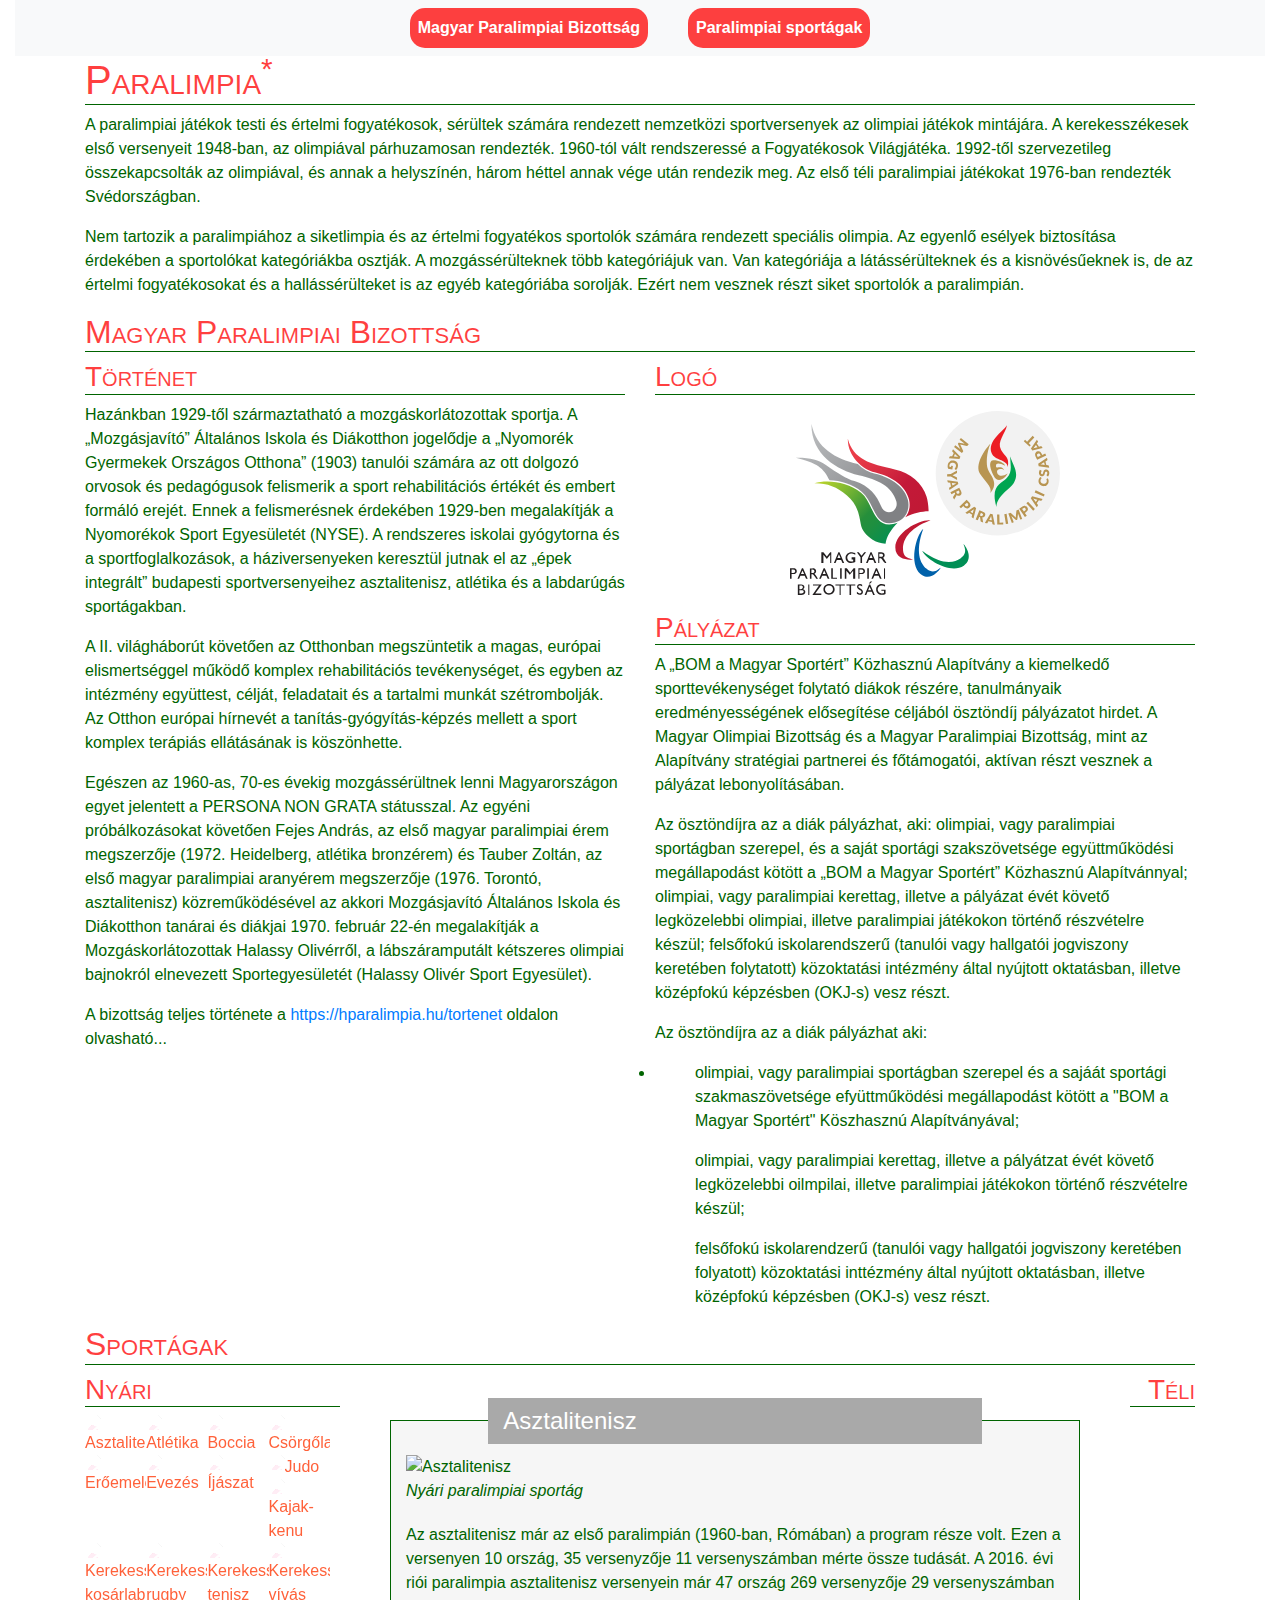
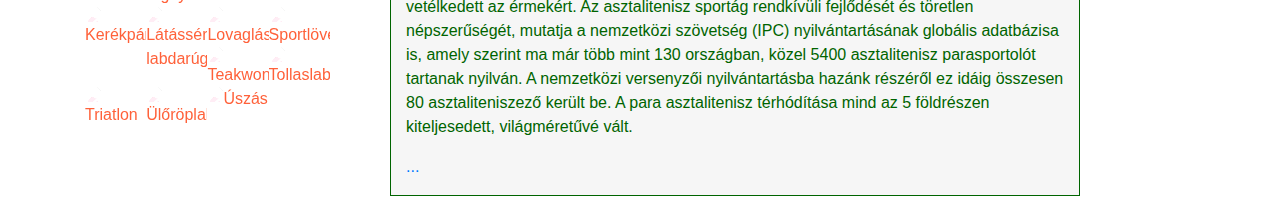
==== index.html @ bf9643d5 "Add files via upload" ====
<!DOCTYPE html>
<html>
<head>
       <meta charset="UTF-8">
    <meta name="viewport" content="width=device-width, initial-scale=1.0">
    <link rel="stylesheet" href="bootstrap.min.css">
    <link rel="stylesheet" href="paralimpia.css">
    <script src="paralimpia.js"></script>
    <title>Paralimpia</title>
</head>
<body>
    
<div class="container-fluid">    
    <nav id="top" class="navbar navbar-expand-sm bg-light justify-content-center">
        <ul class="navbar-nav">
        <li class="nav-item">
            <a class="nav-link" href="#bizottsag">Magyar Paralimpiai Bizottság</a>
        </li>
        <li class="nav-item">
            <a class="nav-link" href="#sportagak">Paralimpiai sportágak</a>
        </li>
        </ul>
    </nav>
</div>
<div class="container">
    <h1>Paralimpia<sup title="https://hu.wikipedia.org/wiki/Paralimpiai_játékok">*</sup></h1>
    <p>A paralimpiai játékok testi és értelmi fogyatékosok, sérültek számára rendezett nemzetközi sportversenyek az olimpiai játékok mintájára. A kerekesszékesek első versenyeit 1948-ban, az olimpiával párhuzamosan rendezték. 1960-tól vált rendszeressé a Fogyatékosok Világjátéka. 1992-től szervezetileg összekapcsolták az olimpiával, és annak a helyszínén, három héttel annak vége után rendezik meg. Az első téli paralimpiai játékokat 1976-ban rendezték Svédországban.</p>
    <p>Nem tartozik a paralimpiához a siketlimpia és az értelmi fogyatékos sportolók számára rendezett speciális olimpia. Az egyenlő esélyek biztosítása érdekében a sportolókat kategóriákba osztják. A mozgássérülteknek több kategóriájuk van. Van kategóriája a látássérülteknek és a kisnövésűeknek is, de az értelmi fogyatékosokat és a hallássérülteket is az egyéb kategóriába sorolják. Ezért nem vesznek részt siket sportolók a paralimpián.</p>
    
    <h2 id="bizottsag">Magyar Paralimpiai Bizottság</h2>
    <div class="row">
        <div class="col-lg-6">
            <h3>Történet</h3>
            <p>Hazánkban 1929-től származtatható a mozgáskorlátozottak sportja. A „Mozgásjavító” Általános Iskola és Diákotthon jogelődje a „Nyomorék Gyermekek Országos Otthona” (1903) tanulói számára az ott dolgozó orvosok és pedagógusok felismerik a sport rehabilitációs értékét és embert formáló  erejét. Ennek a felismerésnek érdekében 1929-ben megalakítják a Nyomorékok Sport Egyesületét (NYSE).  A rendszeres iskolai gyógytorna és a sportfoglalkozások, a háziversenyeken keresztül jutnak el az „épek integrált” budapesti sportversenyeihez asztalitenisz, atlétika és a labdarúgás sportágakban.</p>
            <p>A II. világháborút követően az Otthonban megszüntetik a magas, európai elismertséggel működő  komplex rehabilitációs tevékenységet, és egyben az intézmény együttest, célját, feladatait és a  tartalmi munkát szétrombolják. Az Otthon európai hírnevét a tanítás-gyógyítás-képzés mellett a sport komplex terápiás ellátásának is köszönhette.</p>
            <p>Egészen az 1960-as, 70-es évekig mozgássérültnek lenni Magyarországon egyet jelentett a PERSONA NON GRATA státusszal. Az egyéni próbálkozásokat követően Fejes András, az első magyar paralimpiai érem megszerzője (1972. Heidelberg, atlétika bronzérem) és Tauber Zoltán, az első magyar paralimpiai aranyérem megszerzője (1976. Torontó, asztalitenisz) közreműködésével az akkori Mozgásjavító Általános Iskola és Diákotthon tanárai és diákjai 1970. február 22-én megalakítják a Mozgáskorlátozottak Halassy Olivérről, a lábszáramputált kétszeres olimpiai bajnokról elnevezett Sportegyesületét (Halassy Olivér Sport Egyesület).</p>
            <p>A bizottság teljes története a <a href="https://hparalimpia.hu/tortenet" target="_blank"> https://hparalimpia.hu/tortenet</a> oldalon olvasható...</p>

        </div>
        <div class="col-lg-6">
            <h3>Logó</h3>
            <img src="mpb-group-logo.svg" class="mx-auto d-block w-50 my-3" alt="A Magyar Paralimpiai Bizottság logója" title="A Magyar Paralimpiai Bizottság logója">
            <h3>Pályázat</h3>
            <p>A „BOM a Magyar Sportért” Közhasznú Alapítvány a kiemelkedő sporttevékenységet folytató diákok részére, tanulmányaik eredményességének elősegítése céljából ösztöndíj pályázatot hirdet. A Magyar Olimpiai Bizottság és a Magyar Paralimpiai Bizottság, mint az Alapítvány stratégiai partnerei és főtámogatói, aktívan részt vesznek a pályázat lebonyolításában.</p>
            <p>Az ösztöndíjra az a diák pályázhat, aki: olimpiai, vagy paralimpiai sportágban szerepel, és a saját sportági szakszövetsége együttműködési megállapodást kötött a „BOM a Magyar Sportért” Közhasznú Alapítvánnyal; olimpiai, vagy paralimpiai kerettag, illetve a pályázat évét követő legközelebbi olimpiai, illetve paralimpiai játékokon történő részvételre készül; felsőfokú iskolarendszerű (tanulói vagy hallgatói jogviszony keretében folytatott) közoktatási intézmény által nyújtott oktatásban, illetve középfokú képzésben (OKJ-s) vesz részt.</p>

            <p>Az ösztöndíjra az a diák pályázhat aki:</p>
            <li>
                <ul>olimpiai, vagy paralimpiai sportágban szerepel és a sajáát sportági szakmaszövetsége efyüttműködési megállapodást kötött a "BOM a Magyar Sportért" Köszhasznú Alapítványával;</ul>
                <ul>
                    olimpiai, vagy paralimpiai kerettag, illetve a pályátzat évét követő legközelebbi oilmpilai, illetve paralimpiai játékokon történő részvételre készül;
                </ul>
                <ul>
                    felsőfokú iskolarendzerű (tanulói vagy hallgatói jogviszony keretében folyatott) közoktatási inttézmény által nyújtott oktatásban, illetve középfokú képzésben (OKJ-s) vesz részt.
                </ul>
            </li>
        </div>
    </div>

    <h2 id="sportagak">Sportágak</h2>
    <div class="row">
        <div class="col-md-3">
            <h3>Nyári</h3>
            <script>sportagak("nyari");</script>
        </div>
        <div class="col-md-8">
            <fieldset>
                <img src="/sportagkepek/nyari/p0.png" id="piktogram"alt="Asztalitenisz">
                <legend id="sportag">Asztalitenisz</legend>
                <p id="evszak">Nyári paralimpiai sportág</p>
                <p id="leiras">Az asztalitenisz már az első paralimpián (1960-ban, Rómában) a program része volt. Ezen a versenyen 10 ország, 35 versenyzője 11 versenyszámban mérte össze tudását. A 2016. évi riói paralimpia asztalitenisz versenyein már 47 ország  269 versenyzője 29 versenyszámban vetélkedett az érmekért.  Az asztalitenisz sportág rendkívüli fejlődését és töretlen népszerűségét, mutatja a nemzetközi szövetség (IPC) nyilvántartásának globális adatbázisa is, amely szerint ma már több mint 130 országban, közel 5400 asztalitenisz parasportolót tartanak nyilván. A nemzetközi versenyzői nyilvántartásba hazánk részéről ez idáig összesen 80 asztaliteniszező került be. A para asztalitenisz térhódítása mind az 5 földrészen kiteljesedett, világméretűvé vált.</p>
                <p><a href="https://hparalimpia.hu/sportagak" target="_blank" title="A sportágak bővebb leírásához kattintson a linkre!">...</a></p>
            </fieldset>            
        </div>
        <div class="col-md-1 text-right">
            <h3>Téli</h3>
            <script type="text/javascript">
                function sportagak(teli){}
            </script>
        </div>
    </div>
</div>
</body>
</html>
<!DOCTYPE html>
<html lang="en">
<head>
    <meta charset="UTF-8">
    <meta http-equiv="X-UA-Compatible" content="IE=edge">
    <meta name="viewport" content="width=device-width, initial-scale=1.0">
    <title>Document</title>
</head>
<body>
    
</body>
</html>
---- paralimpia.css ----
body {
    color: darkgreen;
}


h1,
h2,
h3 {
    color: rgba(255, 0, 0, 0.75);
    font-variant: small-caps;
    border-bottom: 1px solid darkgreen;
}

a.nav-link {
    margin-left: 20px;
    margin-right: 20px;
    color: white;
    font-weight: bold;
    background-color: rgba(255, 0, 0, 0.75);
    border-radius: 15px;
}

a.nav-link:hover {
    background-color: white;
    border-radius: 15px;
    color: darkgreen;
}

.kispiktogram {
    cursor: pointer;
}

.col-md-1 img.kispiktogram {
    width: 94%;
    float: left;
    max-width: 172px;
    filter: hue-rotate(280deg);
}

.col-md-3 img.kispiktogram {
    width: 24%;
    float: left;
    max-width: 172px;
    filter: hue-rotate(250deg) brightness(200%);
}

fieldset {
    margin: 25px 20px 5px;
    border: 1px solid darkgreen;
    background-color: #f6f6f6;
    padding: 10px 15px 0px;
}

legend {
    background-color: darkgray;
    color: white;
    margin: auto;
    padding: 5px 15px;
    width: 75%;
}

#evszak {
    margin-bottom: 20px;
}

#piktorgram {
    float: right;
    margin-left: 20px;
    background-color: white;
}

#evszak {
    font-style: italic;
}
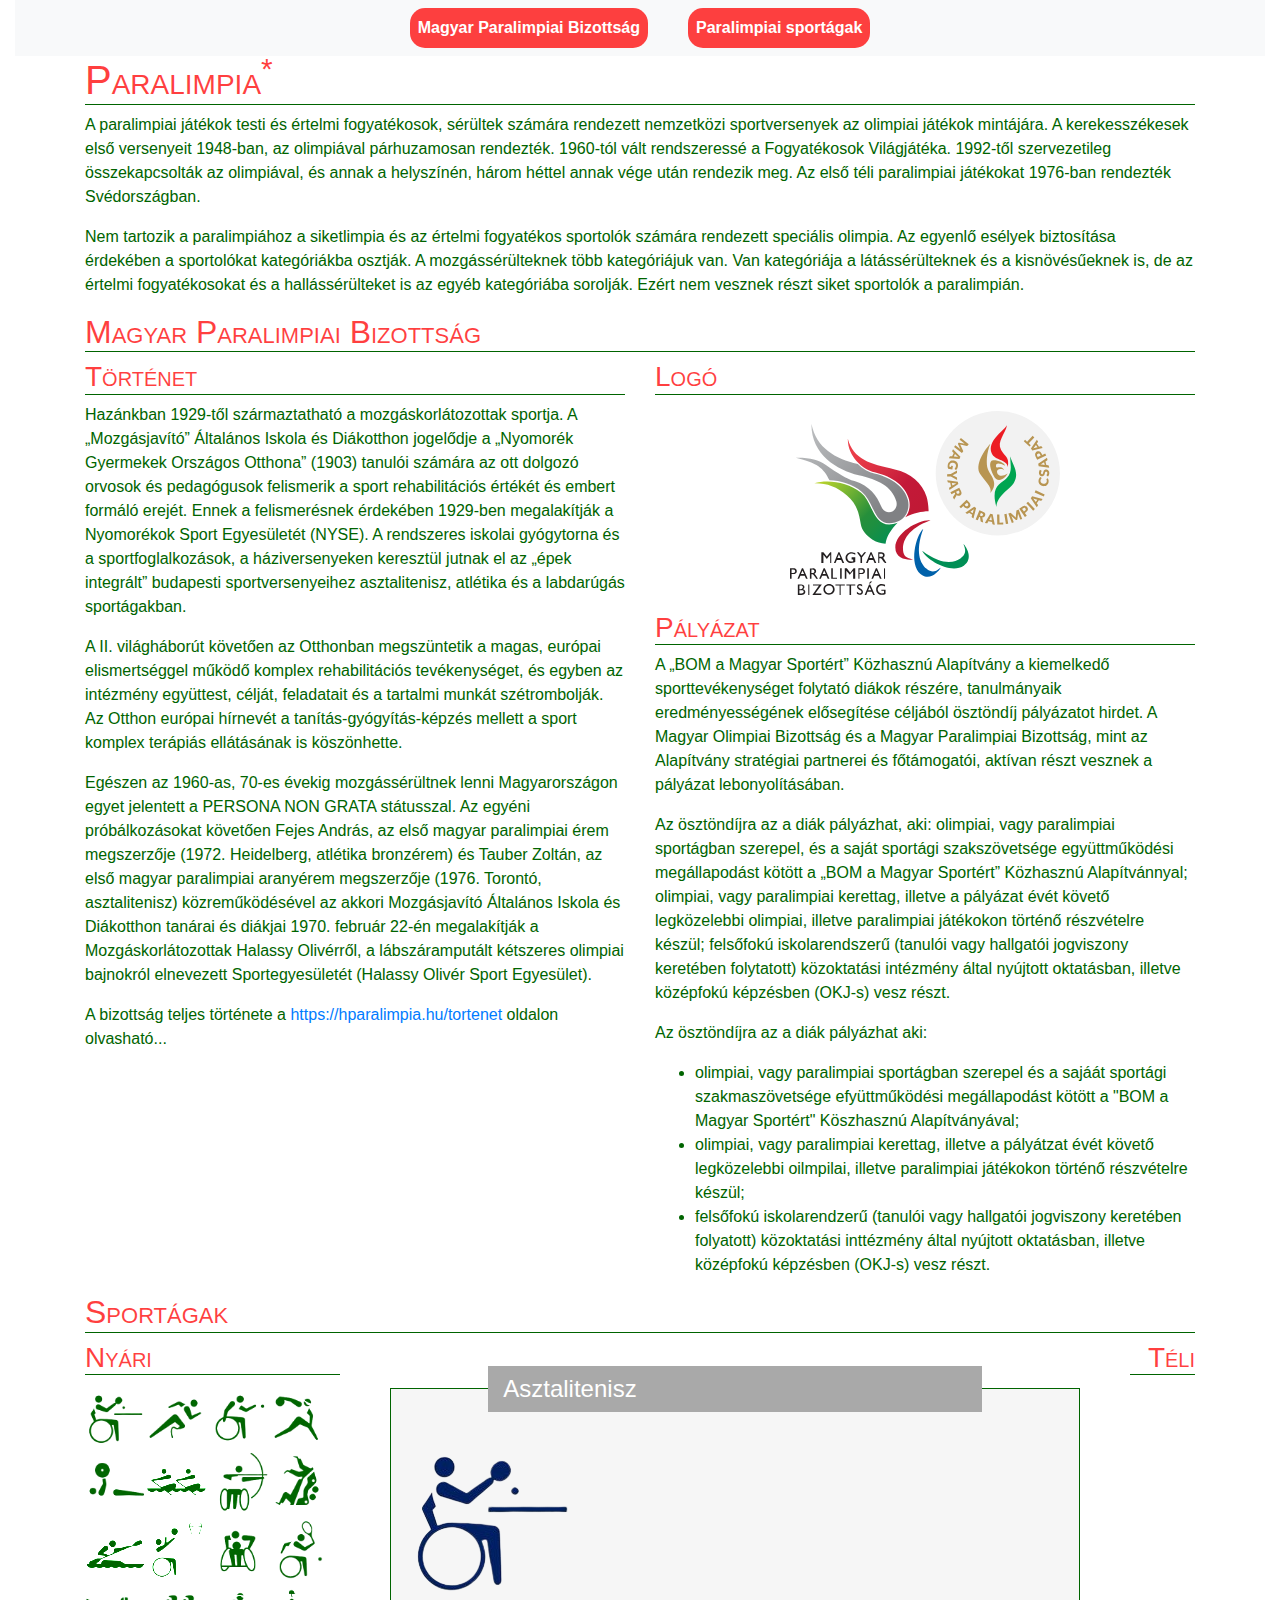
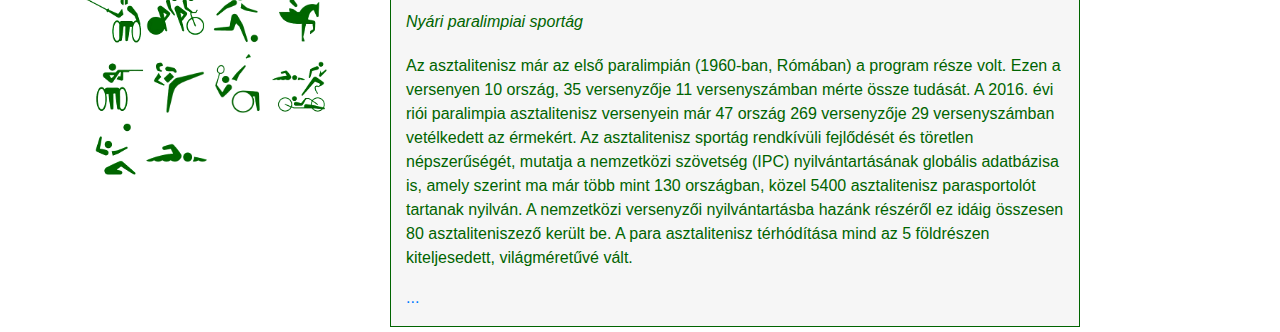
==== commit 9541a319: "Update index.html" ====
--- a/index.html
+++ b/index.html
@@ -45,15 +45,15 @@
             <p>Az ösztöndíjra az a diák pályázhat, aki: olimpiai, vagy paralimpiai sportágban szerepel, és a saját sportági szakszövetsége együttműködési megállapodást kötött a „BOM a Magyar Sportért” Közhasznú Alapítvánnyal; olimpiai, vagy paralimpiai kerettag, illetve a pályázat évét követő legközelebbi olimpiai, illetve paralimpiai játékokon történő részvételre készül; felsőfokú iskolarendszerű (tanulói vagy hallgatói jogviszony keretében folytatott) közoktatási intézmény által nyújtott oktatásban, illetve középfokú képzésben (OKJ-s) vesz részt.</p>
 
             <p>Az ösztöndíjra az a diák pályázhat aki:</p>
-            <li>
-                <ul>olimpiai, vagy paralimpiai sportágban szerepel és a sajáát sportági szakmaszövetsége efyüttműködési megállapodást kötött a "BOM a Magyar Sportért" Köszhasznú Alapítványával;</ul>
-                <ul>
+            <ul>
+                <li>olimpiai, vagy paralimpiai sportágban szerepel és a sajáát sportági szakmaszövetsége efyüttműködési megállapodást kötött a "BOM a Magyar Sportért" Köszhasznú Alapítványával;</li>
+                <li>
                     olimpiai, vagy paralimpiai kerettag, illetve a pályátzat évét követő legközelebbi oilmpilai, illetve paralimpiai játékokon történő részvételre készül;
-                </ul>
-                <ul>
+                </li>
+                <li>
                     felsőfokú iskolarendzerű (tanulói vagy hallgatói jogviszony keretében folyatott) közoktatási inttézmény által nyújtott oktatásban, illetve középfokú képzésben (OKJ-s) vesz részt.
-                </ul>
-            </li>
+                </li>
+            </ul>
         </div>
     </div>
 
@@ -65,7 +65,7 @@
         </div>
         <div class="col-md-8">
             <fieldset>
-                <img src="/sportagkepek/nyari/p0.png" id="piktogram"alt="Asztalitenisz">
+                <img src="./sportagkepek/nyari/p0.png" id="piktogram"alt="Asztalitenisz">
                 <legend id="sportag">Asztalitenisz</legend>
                 <p id="evszak">Nyári paralimpiai sportág</p>
                 <p id="leiras">Az asztalitenisz már az első paralimpián (1960-ban, Rómában) a program része volt. Ezen a versenyen 10 ország, 35 versenyzője 11 versenyszámban mérte össze tudását. A 2016. évi riói paralimpia asztalitenisz versenyein már 47 ország  269 versenyzője 29 versenyszámban vetélkedett az érmekért.  Az asztalitenisz sportág rendkívüli fejlődését és töretlen népszerűségét, mutatja a nemzetközi szövetség (IPC) nyilvántartásának globális adatbázisa is, amely szerint ma már több mint 130 országban, közel 5400 asztalitenisz parasportolót tartanak nyilván. A nemzetközi versenyzői nyilvántartásba hazánk részéről ez idáig összesen 80 asztaliteniszező került be. A para asztalitenisz térhódítása mind az 5 földrészen kiteljesedett, világméretűvé vált.</p>
@@ -93,4 +93,4 @@
 <body>
     
 </body>
-</html>+</html>
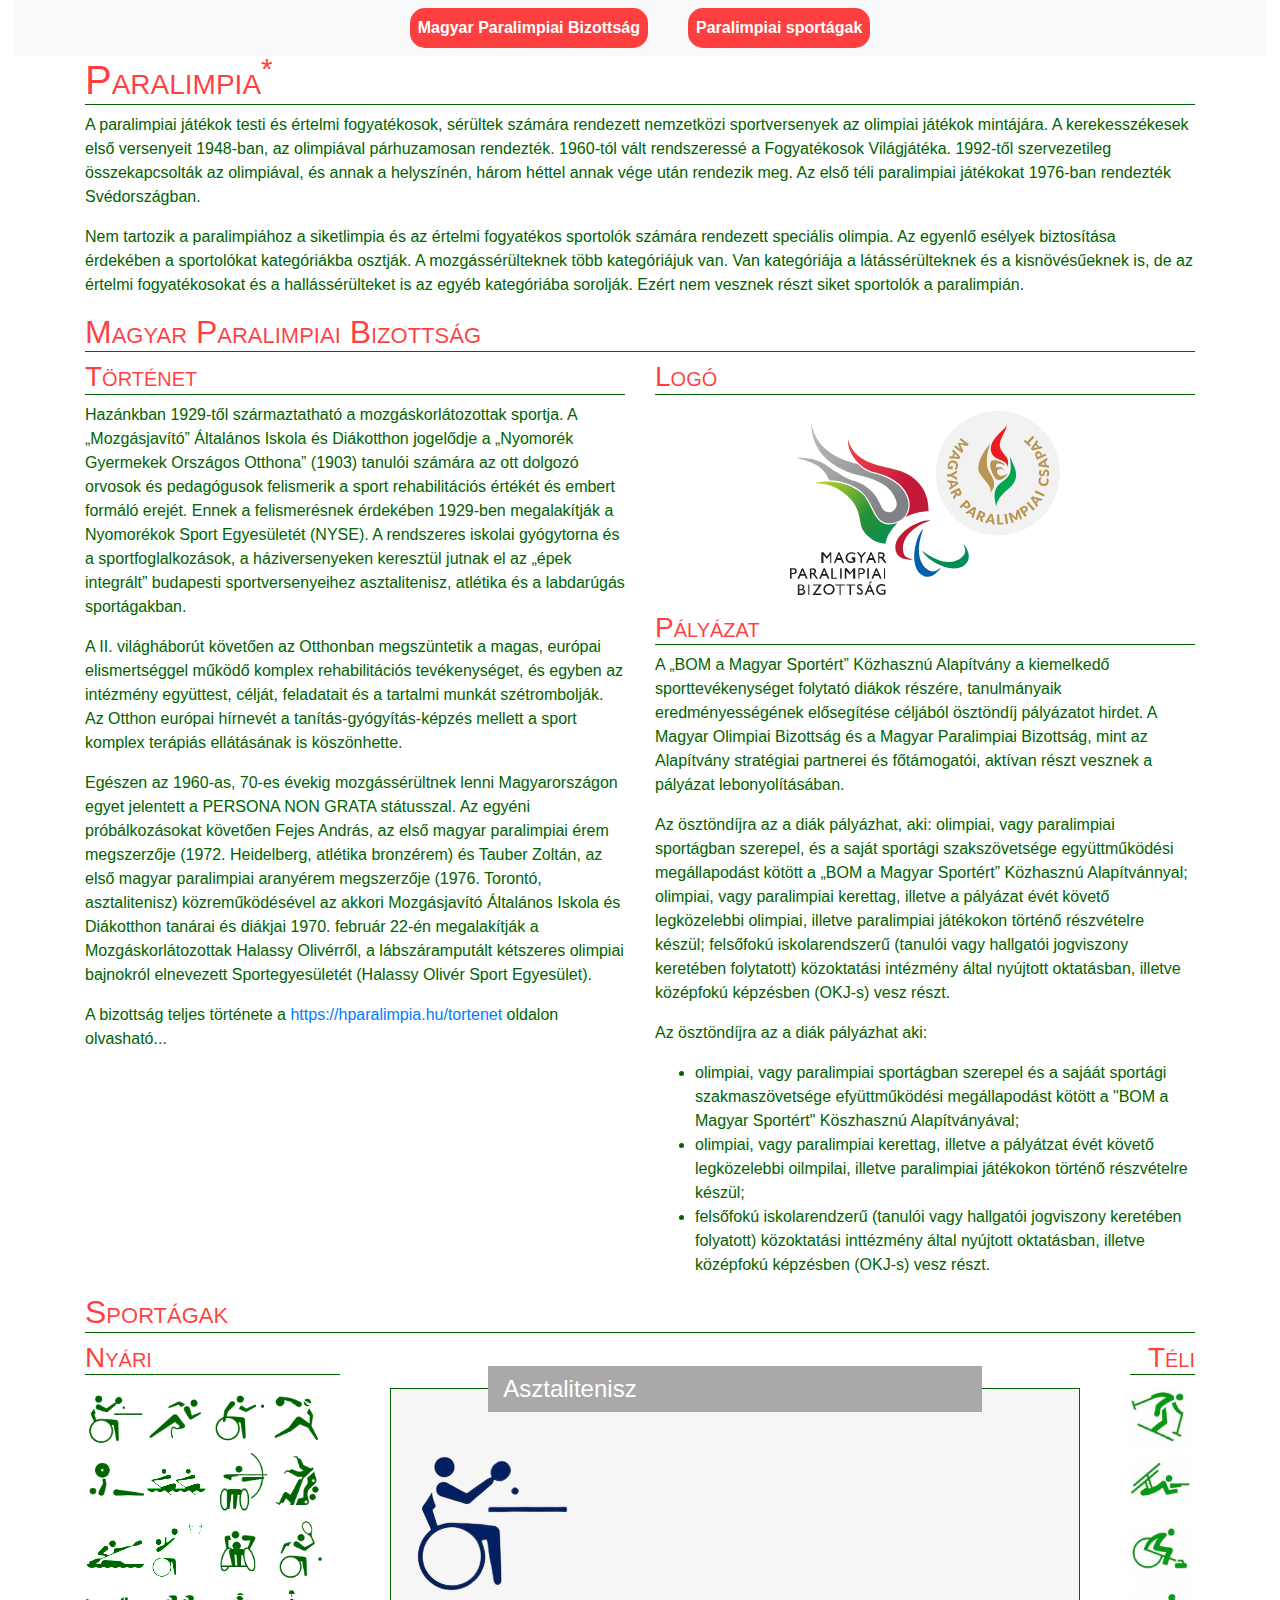
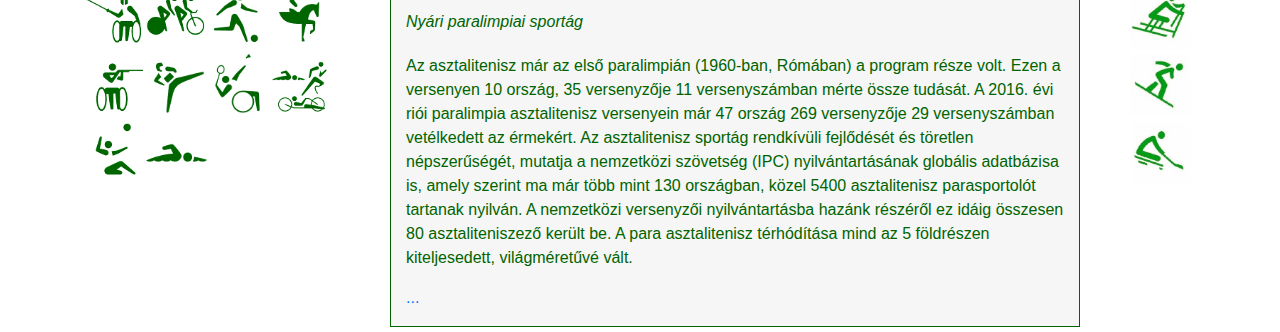
==== commit ff0adca6: "Update index.html" ====
--- a/index.html
+++ b/index.html
@@ -74,8 +74,8 @@
         </div>
         <div class="col-md-1 text-right">
             <h3>Téli</h3>
-            <script type="text/javascript">
-                function sportagak(teli){}
+            <script >
+                sportagak("teli")
             </script>
         </div>
     </div>
